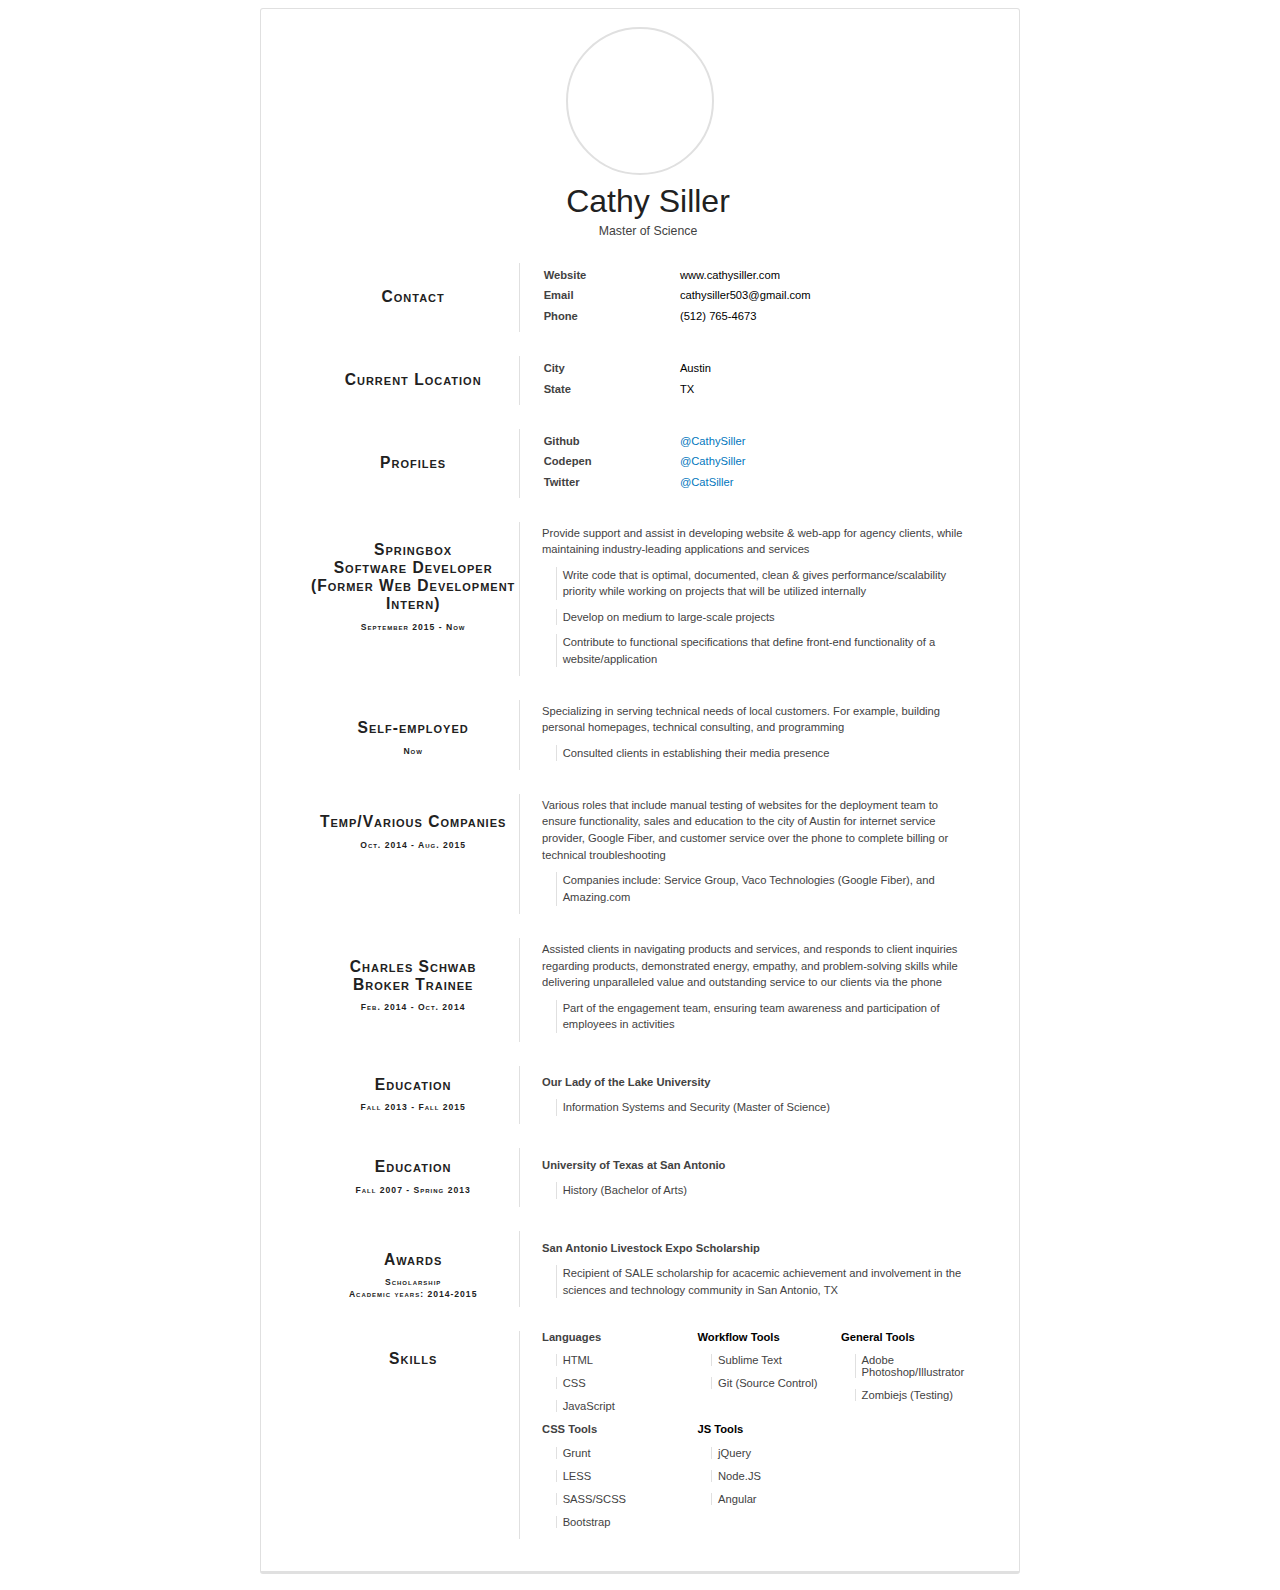
==== resume.html @ 29974020 "Added files via upload" ====
<!DOCTYPE html>
<html>

<head>

  <title>Cathy Siller/Resume</title>
  <link rel="shortcut icon" href="http://img.photobucket.com/albums/v461/_babyjustaskme_/profile-512_1-1.png">
  <link rel="stylesheet" type="text/css" href="resume.css">

</head>

<body>

<div class="resume-wrapper">
  <article class="paper">
    <header>
      <div class="header-content">
        <div class="header-pic" title="Cathy Siller">
          <div class="pic"></div>
        </div>
        <div class="header-text">
          <p>
            <span class="first-name">Cathy Siller</span>
          </p>
          <p class="subtitle">Master of Science</p>
        </div>
      </div>
    </header>
    
    <div class="content-wrapper">
    
      <!-- CONTACT -->
      <section class="content">
        <div class="row">
          <div class="content-cat">
           Contact
          </div>
          <div class="content-text">
            <ul>
              <li>Website</li>
              <li>www.cathysiller.com</li>
            </ul>
            <ul>
              <li>Email</li>
              <li>cathysiller503@gmail.com</li>
            </ul>
            <ul>
              <li>Phone</li>
              <li>(512) 765-4673</li>
            </ul>
          </div>
        </div>
      </section>

      <!-- LOCATION -->
      <section class="content">
        <div class="row">
          <div class="content-cat">
           Current Location
          </div>
          <div class="content-text">
            <ul>
              <li>City</li>
              <li>Austin</li>
            </ul>
            <ul>
              <li>State</li>
              <li>TX</li>
            </ul>
          </div>
        </div>
      </section>

      <!-- PROFILES -->
      <section class="content">
        <div class="row">
          <div class="content-cat">
           Profiles
          </div>
          <div class="content-text">
          <ul>
              <li>Github</li>
              <li>
                <a href="https://github.com/CathySiller" target="_blank">@CathySiller</a>
              </li>
            </ul>
            <ul>
              <li>Codepen</li>
              <li>
                <a href="http://codepen.io/cathysiller/" target="_blank">@CathySiller</a>
              </li>
            </ul>
            <ul>
              <li>Twitter</li>
              <li>
                <a href="https://twitter.com/CatSiller" target="_blank">@CatSiller</a>
              </li>
            </ul>
          </div>
        </div>
      </section>

      <section class="content">
        <div class="row">
          <div class="content-cat big-text">
           Springbox <br>Software Developer<br>(Former Web Development Intern)
            <p>September 2015 - Now</p>
          </div>
          <div class="content-text work-listing">
            <p>Provide support and assist in developing website &amp; web-app for agency clients, while maintaining industry-leading applications and services</p>
             <p class="highlight">Write code that is optimal, documented, clean &amp; gives performance&#47;scalability priority while working on projects that will be utilized internally</p>
            <p class="highlight">Develop on medium to large-scale projects</p>
            <p class="highlight">Contribute to functional specifications that define front-end functionality of a website/application</p>
          </div>
        </div>
      </section>

      <section class="content">
        <div class="row">
          <div class="content-cat big-text">
           Self-employed
            <p>Now</p>
          </div>
          <div class="content-text work-listing">
            <p>Specializing in serving technical needs of local customers. For example, building personal homepages, technical consulting, and programming</p>
             <p class="highlight">Consulted clients in establishing their media presence</p>
          </div>
        </div>
      </section>

      <section class="content">
        <div class="row">
          <div class="content-cat big-text">
           Temp/Various Companies
            <p>Oct. 2014 - Aug. 2015</p>
          </div>
          <div class="content-text work-listing">
            <p>Various roles that include manual testing of websites for the deployment team to ensure functionality, sales and education to the city of Austin for internet service provider, Google Fiber, and customer service over the phone to complete billing or technical troubleshooting</p>
            <p class="highlight">Companies include: Service Group, Vaco Technologies (Google Fiber), and Amazing.com</p>
          </div>
        </div>
      </section>

      <section class="content">
        <div class="row">
          <div class="content-cat big-text">
           Charles Schwab <br>Broker Trainee
            <p>Feb. 2014 - Oct. 2014</p>
          </div>
          <div class="content-text work-listing">
            <p>Assisted clients in navigating products and services, and responds to client inquiries regarding products, demonstrated energy, empathy, and problem-solving skills while delivering unparalleled value and outstanding service to our clients via the phone</p>
            <p class="highlight">Part of the engagement team, ensuring team awareness and participation of employees in activities</p>
          </div>
        </div>
      </section>

      <section class="content">
        <div class="row">
          <div class="content-cat">
            Education
            <p>Fall 2013 - Fall 2015</p>
            <p style="margin-top:0.25em;"</p>
          </div>
          <div class="content-text work-listing education-listing">
            <p class="heading">Our Lady of the Lake University</p>
            <p class="highlight">Information Systems and Security (Master of Science)</p>
          </div>
        </div>
      </section>

      <section class="content">
        <div class="row">
          <div class="content-cat">
            Education
            <p>Fall 2007 - Spring 2013</p>
            <p style="margin-top:0.25em;"</p>
          </div>
          <div class="content-text work-listing education-listing">
            <p class="heading">University of Texas at San Antonio</p>
            <p class="highlight">History (Bachelor of Arts)</p>
          </div>
        </div>
      </section>

      <section class="content">
        <div class="row">
          <div class="content-cat big-text">
            Awards
            <p>Scholarship</p>
            <p style="margin-top:0.25em;">Academic years: 2014-2015</p>
          </div>
          <div class="content-text work-listing education-listing">
            <p class="heading">San Antonio Livestock Expo Scholarship</p>
            <p class="highlight">Recipient of SALE scholarship for acacemic achievement and involvement in the sciences and technology community in San Antonio, TX</p>
          </div>
        </div>
      </section>

      <section class="content">
        <div class="row">
          <div class="content-cat big-text">
            Skills
          </div>
          <div class="content-text skills-listing">
            <ul>
              <li>
                Languages
                <span></span>
                <p class="highlight">HTML</p>
                <p class="highlight">CSS</p>
                <p class="highlight">JavaScript</p>
              </li>
              <li>
                Workflow Tools
                <span></span>
                <p class="highlight">Sublime Text</p>
                <p class="highlight">Git (Source Control)</p>
              </li>
              <li>
                General Tools
                <span></span>
                <p class="highlight">Adobe Photoshop/Illustrator</p>
                <p class="highlight">Zombiejs (Testing)</p>
              </li>
            </ul>
            <ul>
              <li>
                CSS Tools
                <span></span>
                <p class="highlight">Grunt</p>
                <p class="highlight">LESS</p>
                <p class="highlight">SASS/SCSS</p>
                <p class="highlight">Bootstrap</p>
              </li>
              <li>
                JS Tools
                <span></span>
                <p class="highlight">jQuery</p>
                <p class="highlight">Node.JS</p>
                <p class="highlight">Angular</p>
              </li>
            </ul>
          </div>
        </div>
      </section>
    
    </div>
      
  </article>
  
</div>

</body>

</html>
---- resume.css ----
<style>

body, html {
  padding-top:2.5em;
  margin:0;
  background-color:#fafafa;
}

/* Header */

header {
  width:100%;
  vertical-align: middle;
  text-align: center;
 
}

.header-content {
  display: inline-block;
}

.pic {
  margin: 0 auto;
  margin-top:10px;
  
  border-radius:10em;
  height:9em;
  width:9em;
  background-image: url(http://img.photobucket.com/albums/v461/_babyjustaskme_/profile-512_1-1.png);
  background-size: 100% auto;
  
  border: 2px solid #e0e0e0;
  transition : all 0.5s linear;
  
}

@-webkit-keyframes wiggle {
  0%   {
    transform: rotate(0deg);
  }
  25%  {
    transform: rotate(-30deg);
  }
  50%  {
    transform: rotate(15deg);
  }
  100% {
    transform: rotate(0deg);
  }
}

.pic:hover {
  /*Webkit fix*/
  -webkit-transform: translateZ(0);
  
  cursor:pointer;
  
  -webkit-animation: wiggle 0.7s cubic-bezier(0.6, -0.28, 0.735, 0.045);
}

.header-text {
  margin-top:0.5em;
  margin-left:1em;
}

header p {
  text-align:center;
  font-family: 'Open Sans', sans-serif;
  
  margin:0;
  
  color: #212121;
}

.first-name {
   font-size: 2.0em;
}

.subtitle {
  font-family: 'Open Sans', sans-serif;
  padding-top:.3em;
  font-size:0.77em;
  font-weight:500;
  color: #424242;
}

/* Information */

.paper {
  margin: 0 auto;
  margin-bottom:1em;
  
  background-color:white;
  width:60%;
  
  padding:0.5em 0 0.5em 0;
  
  border-top: 1px solid #e0e0e0;
  border-left: 1px solid #e0e0e0;
  border-right: 1px solid #e0e0e0;
  border-bottom: 3px solid #e0e0e0;
  border-radius:3px;
}

/* Content Part */

.content-wrapper {
  padding-right:7.25%;
}

.content {
  display:table;
  width:100%;
  
  padding-top:1.5em;
  
  /*border-top: 1px solid #eeeeee;*/
}

.content:last-child {
  padding-bottom:1.5em;
}

.row {
    display:table-row;
}
.row div {
    display:table-cell;
}

.content-cat {
  font-family: 'Open Sans', sans-serif;
  font-variant:small-caps;
  font-weight:600;
  letter-spacing: 1px; 
  color: #212121;
  font-size:0.975em;
  text-align:center;
  vertical-align:middle;
  padding-left:6.66%;
  width:36.66%;
}

.content-cat p {
  font-size:0.55em;
  font-weight:600;
  
  margin-bottom:0;
}

.content-text {
  border-left:1px solid #e0e0e0;
  transition: border 0.66s ease-in;
}

.content-text:hover {
  border-left:1px solid #bdbdbd;
}

.big-text {
  vertical-align:top;
  
  padding-top:1.25em;
}

.content-text ul {
  padding:0;
  margin:0;
  margin-top:0.15em;
  
  width:85%;
  margin-left:1.5em;
}

.content-text ul:last-child {
  margin-bottom:0.5em;
}

.content-text ul li {
  font-family: 'Open Sans', sans-serif;;
  font-size:0.7em;
  
  display:inline-block;
  
}

.content-text ul li:first-child {
  width:35%;
  
  color: #424242;
  
  font-weight:600;
  font-size:0.75;
}

.content-text ul li a {
  text-decoration: none;
  color: #0277bd;
}

.content-text ul li a:hover {
  color:#4fc3f7;
}

.work-listing p {
  font-family: 'Open Sans', sans-serif;
  font-size:0.7em;
  font-weight:400;
  
  line-height:1.5;
  
  color: #424242;
  
  margin-left:2em;
  margin-top:0.25em;
  margin-bottom:0.75em;
}

.work-listing .highlight, .content-text.skills-listing > ul > li > .highlight {
  font-family: 'Open Sans', sans-serif;
  font-size:0.7em;
  font-weight:400;
  
  color: #424242;
  
  margin-left:3.25em;
  padding-left:0.5em;
  
  border-left:1px solid #e0e0e0;
  
}

.education-listing > .heading {
  font-weight:600;
  
  margin-top:0.75em;
  margin-left:2em;
}

.education-listing > .highlight {
  margin-left:3.25em;
}

.content-text.skills-listing > ul {
  display:table-row;
}

.content-text.skills-listing > ul:last-child {
  margin-bottom:0;
}

.content-text.skills-listing > ul > li {
  display:table-cell;
  vertical-align:top;
  
  padding-left:2em;
  
  width:50%;
  font-weight:600;
}

.content-text.skills-listing > ul > li span {
  font-weight:400;
  color: #616161;
}

.content-text.skills-listing > ul > li > .highlight {
  
  font-size:1em;
  font-weight:400;
  
  margin-left:1.25em;
}

.highlight {
  transition: border .33s ease-in;
}

.highlight:hover, .content-text.skills-listing > ul > li > .highlight:hover {
  border-left:1px solid #9e9e9e;
}

</style>
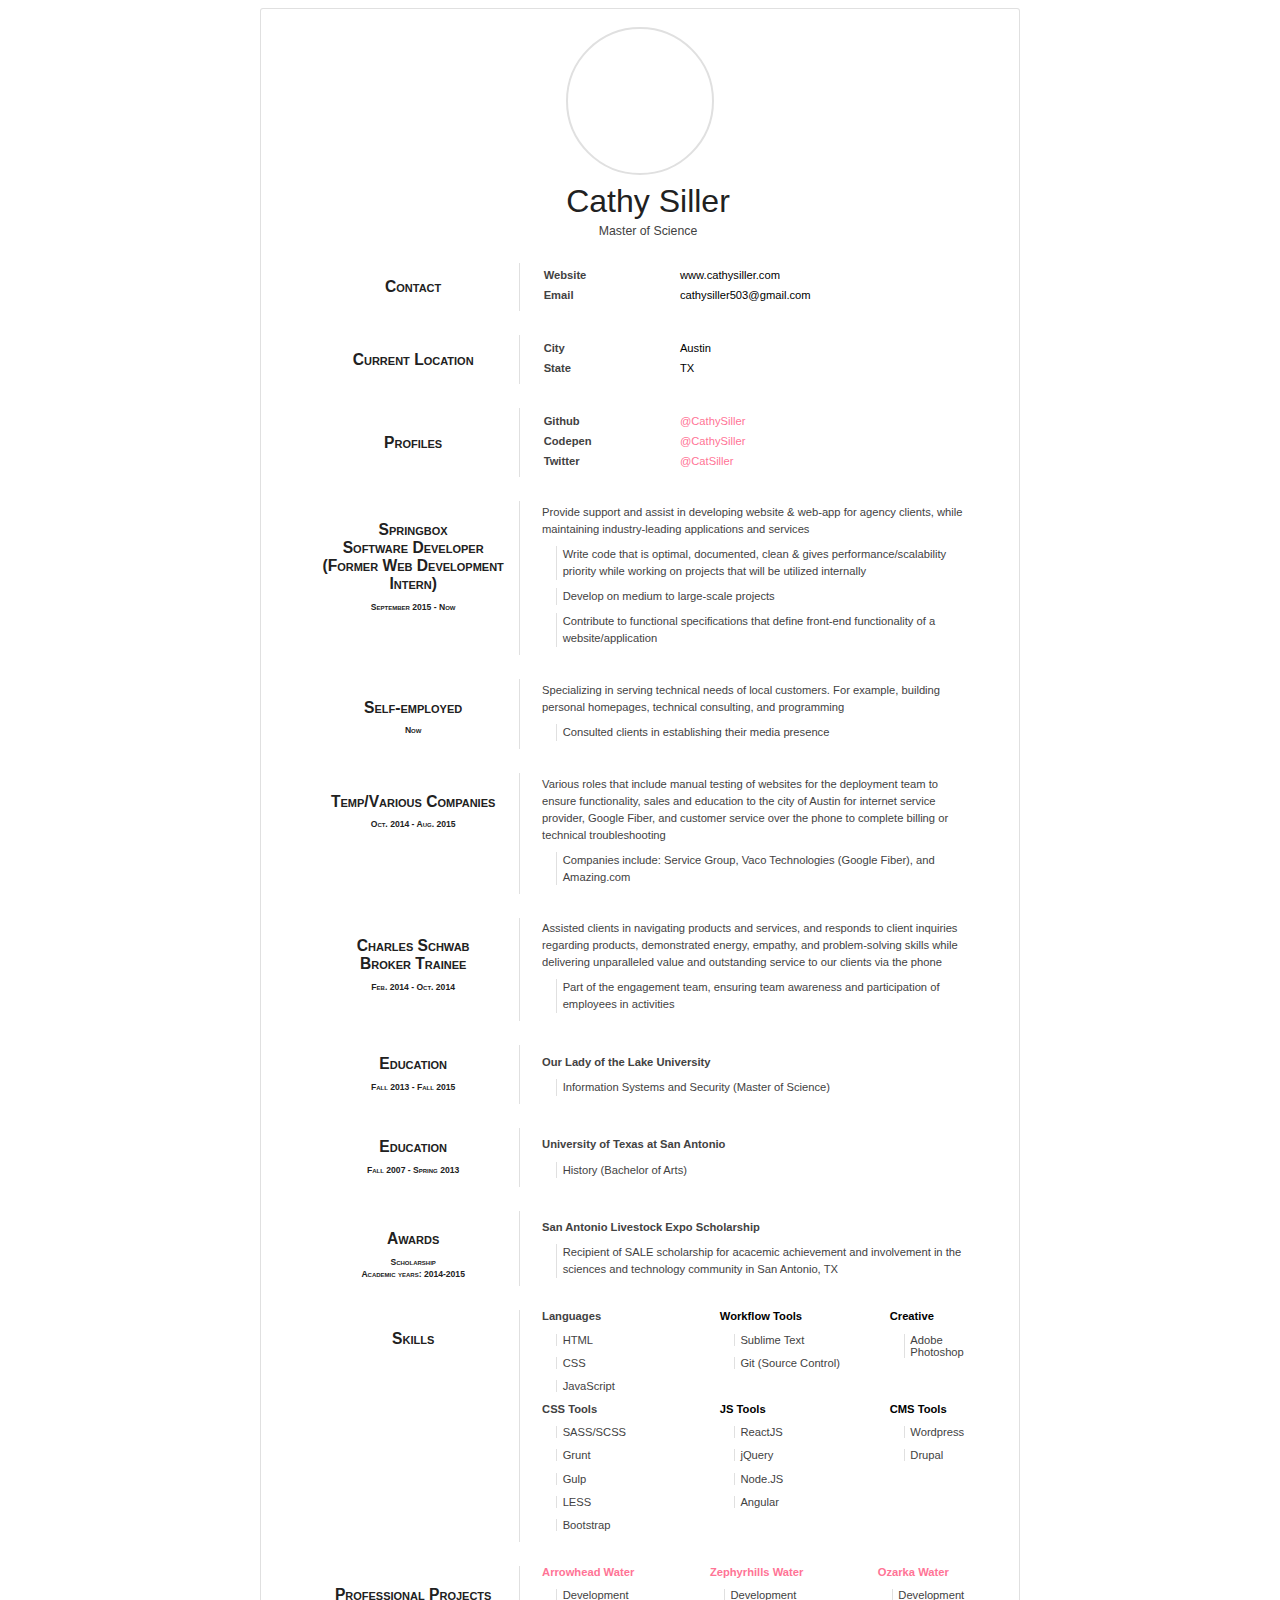
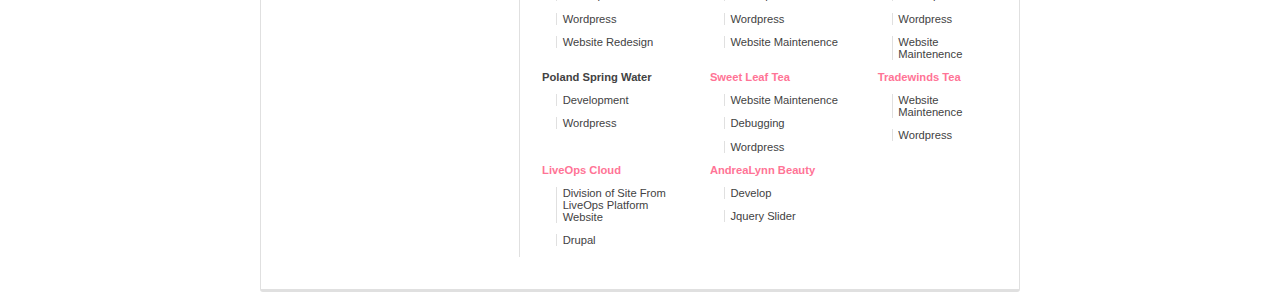
==== commit 3cc7f755: "Updated Resume" ====
--- a/resume.html
+++ b/resume.html
@@ -16,7 +16,7 @@
     <header>
       <div class="header-content">
         <div class="header-pic" title="Cathy Siller">
-          <div class="pic"></div>
+          <a href="http://www.cathysiller.com/"><div class="pic"></div></a>
         </div>
         <div class="header-text">
           <p>
@@ -44,10 +44,6 @@
               <li>Email</li>
               <li>cathysiller503@gmail.com</li>
             </ul>
-            <ul>
-              <li>Phone</li>
-              <li>(512) 765-4673</li>
-            </ul>
           </div>
         </div>
       </section>
@@ -217,29 +213,106 @@
                 <p class="highlight">Git (Source Control)</p>
               </li>
               <li>
-                General Tools
-                <span></span>
-                <p class="highlight">Adobe Photoshop/Illustrator</p>
-                <p class="highlight">Zombiejs (Testing)</p>
+                Creative 
+                <span></span>
+                <p class="highlight">Adobe Photoshop</p>
               </li>
             </ul>
             <ul>
               <li>
                 CSS Tools
                 <span></span>
+                <p class="highlight">SASS/SCSS</p>
                 <p class="highlight">Grunt</p>
+                <p class="highlight">Gulp</p>
                 <p class="highlight">LESS</p>
-                <p class="highlight">SASS/SCSS</p>
                 <p class="highlight">Bootstrap</p>
               </li>
               <li>
                 JS Tools
                 <span></span>
+                <p class="highlight">ReactJS</p>
                 <p class="highlight">jQuery</p>
                 <p class="highlight">Node.JS</p>
                 <p class="highlight">Angular</p>
               </li>
-            </ul>
+               <li>
+                CMS Tools
+                <span></span>
+                <p class="highlight">Wordpress</p>
+                <p class="highlight">Drupal</p>
+              </li>
+            </ul>
+          </div>
+        </div>
+      </section>
+
+      <section class="content">
+        <div class="row">
+          <div class="content-cat big-text">
+            Professional Projects
+          </div>
+          <div class="content-text skills-listing">
+            <ul>
+              <li>
+                <a href="https://www.arrowheadwater.com/" target="_blank">Arrowhead Water</a>
+                <span></span>
+                <p class="highlight">Development</p>
+                <p class="highlight">Wordpress</p>
+                <p class="highlight">Website Redesign</p>
+              </li>
+              <li>
+                <a href="https://www.zephyrhillswater.com/" target="_blank">Zephyrhills Water</a>
+                <span></span>
+                <p class="highlight">Development</p>
+                <p class="highlight">Wordpress</p>
+                <p class="highlight">Website Maintenence</p>
+              </li>
+              <li>
+                <a href="https://www.ozarkawater.com/" target="_blank">Ozarka Water</a>
+                <span></span>
+                <p class="highlight">Development</p>
+                <p class="highlight">Wordpress</p>
+                <p class="highlight">Website Maintenence</p>
+              </li>
+            </ul>
+            <ul>
+              <li>
+                Poland Spring Water
+                <span></span>
+                <p class="highlight">Development</p>
+                <p class="highlight">Wordpress</p>
+              </li>
+              <li>
+                <a href="http://sweetleaftea.com/" target="_blank">Sweet Leaf Tea</a>
+                <span></span>
+                <p class="highlight">Website Maintenence</p>
+                <p class="highlight">Debugging</p>
+                <p class="highlight">Wordpress</p>
+              </li>
+               <li>
+                <a href="https://www.tradewindstea.com/" target="_blank">Tradewinds Tea</a>
+                <span></span>
+                <p class="highlight">Website Maintenence</p>
+                <p class="highlight">Wordpress</p>
+              </li>
+            </ul>
+            <ul>
+              <li>
+                <a href="http://www.liveopscloud.com/" target="_blank">LiveOps Cloud</a>
+                <span></span>
+                <p class="highlight">Division of Site From LiveOps Platform Website</p>
+                <p class="highlight">Drupal</p>
+              </li>
+              <li>
+                <a href="http://www.andrealynnofficial.com/" target="_blank">AndreaLynn Beauty</a>
+                <span></span>
+                <p class="highlight">Develop</p>
+                <p class="highlight">Jquery Slider</p>
+              </li>
+              <li>
+            </ul>
+            <ul>
           </div>
         </div>
       </section>
--- a/resume.css
+++ b/resume.css
@@ -22,13 +22,11 @@
 .pic {
   margin: 0 auto;
   margin-top:10px;
-  
   border-radius:10em;
   height:9em;
   width:9em;
   background-image: url(http://img.photobucket.com/albums/v461/_babyjustaskme_/profile-512_1-1.png);
   background-size: 100% auto;
-  
   border: 2px solid #e0e0e0;
   transition : all 0.5s linear;
   
@@ -132,7 +130,6 @@
   font-family: 'Open Sans', sans-serif;
   font-variant:small-caps;
   font-weight:600;
-  letter-spacing: 1px; 
   color: #212121;
   font-size:0.975em;
   text-align:center;
@@ -195,11 +192,11 @@
 
 .content-text ul li a {
   text-decoration: none;
-  color: #0277bd;
+  color: #ff7496;
 }
 
 .content-text ul li a:hover {
-  color:#4fc3f7;
+  text-decoration: underline;
 }
 
 .work-listing p {
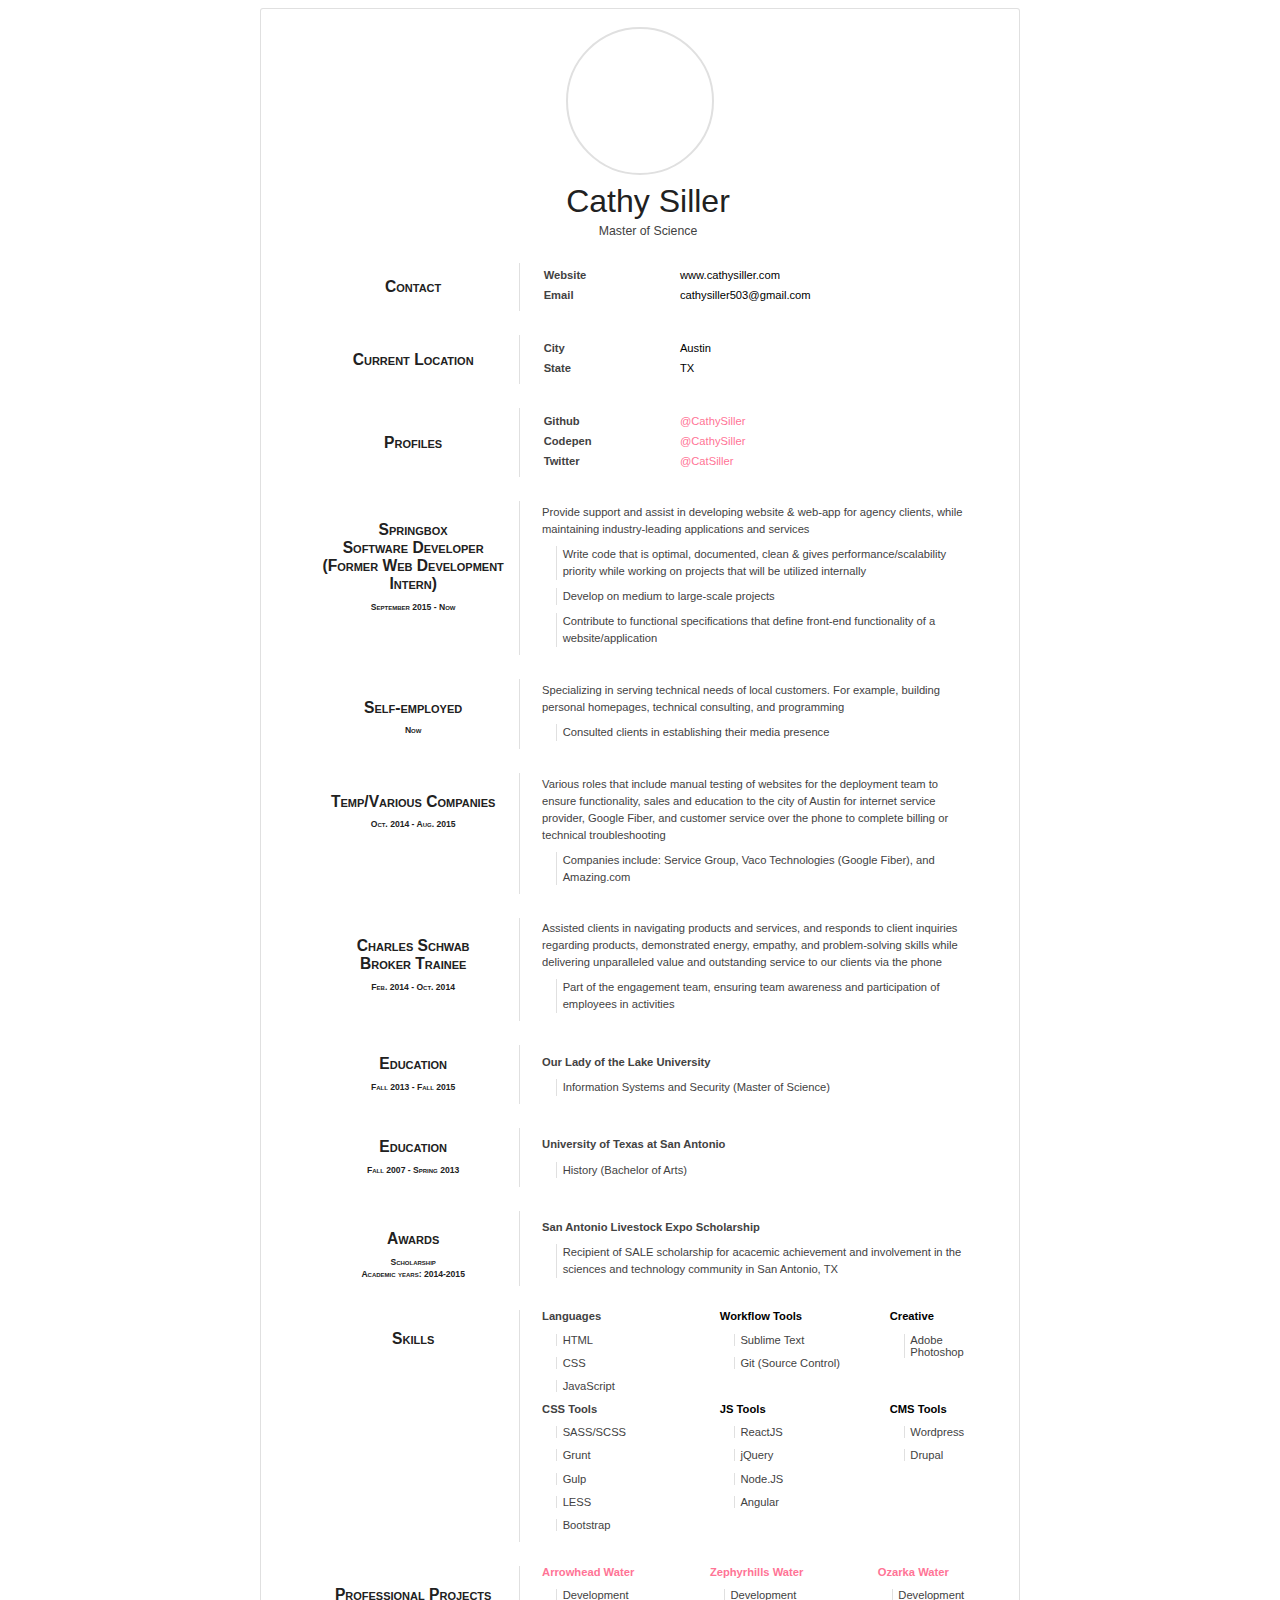
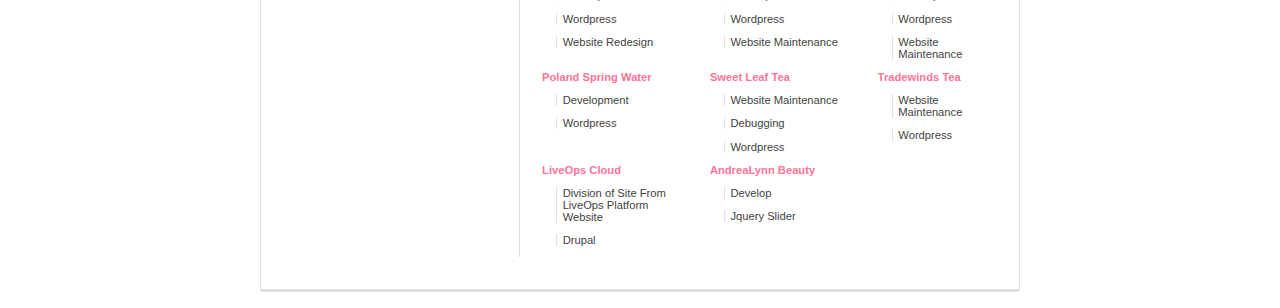
==== commit 0fe45e93: "Updated on 07/20" ====
--- a/resume.html
+++ b/resume.html
@@ -266,19 +266,19 @@
                 <span></span>
                 <p class="highlight">Development</p>
                 <p class="highlight">Wordpress</p>
-                <p class="highlight">Website Maintenence</p>
+                <p class="highlight">Website Maintenance</p>
               </li>
               <li>
                 <a href="https://www.ozarkawater.com/" target="_blank">Ozarka Water</a>
                 <span></span>
                 <p class="highlight">Development</p>
                 <p class="highlight">Wordpress</p>
-                <p class="highlight">Website Maintenence</p>
-              </li>
-            </ul>
-            <ul>
-              <li>
-                Poland Spring Water
+                <p class="highlight">Website Maintenance</p>
+              </li>
+            </ul>
+            <ul>
+              <li>
+                <a href="https://www.polandspring.com/" target="_blank">Poland Spring Water</a>
                 <span></span>
                 <p class="highlight">Development</p>
                 <p class="highlight">Wordpress</p>
@@ -286,14 +286,14 @@
               <li>
                 <a href="http://sweetleaftea.com/" target="_blank">Sweet Leaf Tea</a>
                 <span></span>
-                <p class="highlight">Website Maintenence</p>
+                <p class="highlight">Website Maintenance</p>
                 <p class="highlight">Debugging</p>
                 <p class="highlight">Wordpress</p>
               </li>
                <li>
                 <a href="https://www.tradewindstea.com/" target="_blank">Tradewinds Tea</a>
                 <span></span>
-                <p class="highlight">Website Maintenence</p>
+                <p class="highlight">Website Maintenance</p>
                 <p class="highlight">Wordpress</p>
               </li>
             </ul>
